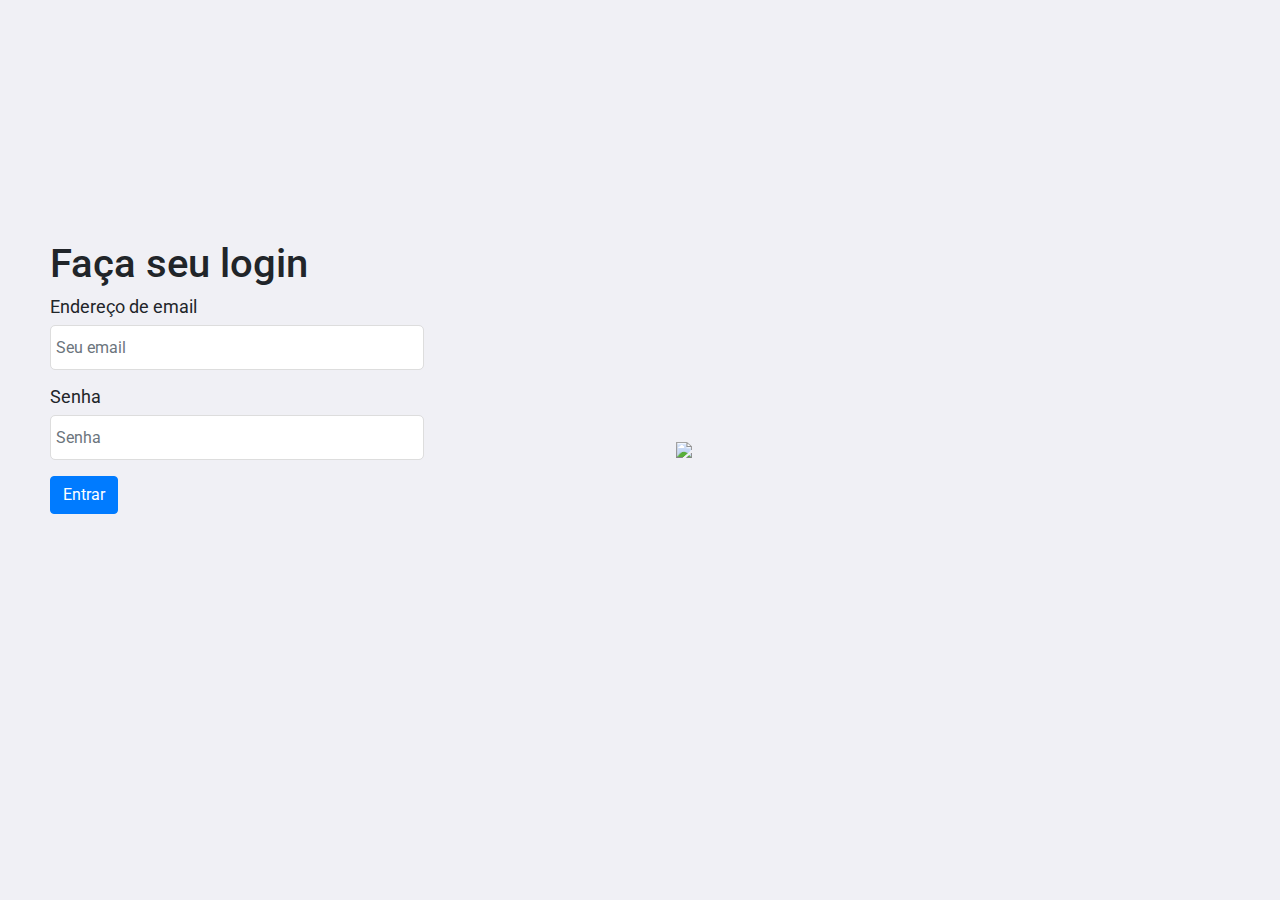
==== index.html @ 2daf0a1e "Create full website front-end" ====
<!DOCTYPE html>
<html lang="pt-br">
<head>
  <meta charset="UTF-8">
  <meta name="viewport" content="width=device-width, initial-scale=1.0">
  <link href="https://fonts.googleapis.com/css2?family=Roboto:ital,wght@0,400;0,500;0,700;1,400;1,500&display=swap" rel="stylesheet">
  <link rel="stylesheet" href="https://stackpath.bootstrapcdn.com/bootstrap/4.5.2/css/bootstrap.min.css" integrity="sha384-JcKb8q3iqJ61gNV9KGb8thSsNjpSL0n8PARn9HuZOnIxN0hoP+VmmDGMN5t9UJ0Z" crossorigin="anonymous">
  <link rel="stylesheet" href="./assets/css/login.css" >
  <link rel="stylesheet" href="./assets/css/global.css" >
  <title>Login - TaskOrganizer</title>
</head>
<body>
  
  <div class="w-100 container-content">
    <div id="container-login">
      <h1>Faça seu login</h1>
      <form id="login-submit" action="/dashboard" method="GET">
        <div class="form-group">
          <label for="exampleInputEmail1">Endereço de email</label>
          <input type="text" class="form-control" id="exampleInputEmail1" aria-describedby="emailHelp" placeholder="Seu email">
        </div>
        <div class="form-group">
          <label for="exampleInputPassword1">Senha</label>
          <input type="password" class="form-control" id="exampleInputPassword1" placeholder="Senha">
        </div>
        <button type="submit" class="btn btn-primary">Entrar</button>
      </form>
    </div>
    <img src="assets/images/" />
  </div>

  <script src="https://code.jquery.com/jquery-3.5.1.slim.min.js" integrity="sha384-DfXdz2htPH0lsSSs5nCTpuj/zy4C+OGpamoFVy38MVBnE+IbbVYUew+OrCXaRkfj" crossorigin="anonymous"></script>
  <script src="https://cdn.jsdelivr.net/npm/popper.js@1.16.1/dist/umd/popper.min.js" integrity="sha384-9/reFTGAW83EW2RDu2S0VKaIzap3H66lZH81PoYlFhbGU+6BZp6G7niu735Sk7lN" crossorigin="anonymous"></script>
  <script src="https://stackpath.bootstrapcdn.com/bootstrap/4.5.2/js/bootstrap.min.js" integrity="sha384-B4gt1jrGC7Jh4AgTPSdUtOBvfO8shuf57BaghqFfPlYxofvL8/KUEfYiJOMMV+rV" crossorigin="anonymous"></script>
</body>
</html>
---- assets/css/login.css ----
body {
  background: #f0f0f5 !important;
}

.container-content {
  height: 100vh;
  display: flex;
  align-items: center;
}

#container-login {
  width: 45%;
  height: 420px;
  margin: 50px;
  border-radius: 5px;
}

#container-login input {
  width: 65%;
  background-color: #fff;
  border: 1px solid #ddd;
  height: 45px;
  border-radius: 5px;
  padding: 0 5px;
  outline: 0;
}
---- assets/css/global.css ----
* {
  margin: 0;
  padding: 0;
  box-sizing: border-box;
}

body {
  background-color: #fafafa;
  display: flex;
  justify-content: center;
  font: 400 18px 'Yanone Kaffeesatz', 'Roboto', sans-serif;
}
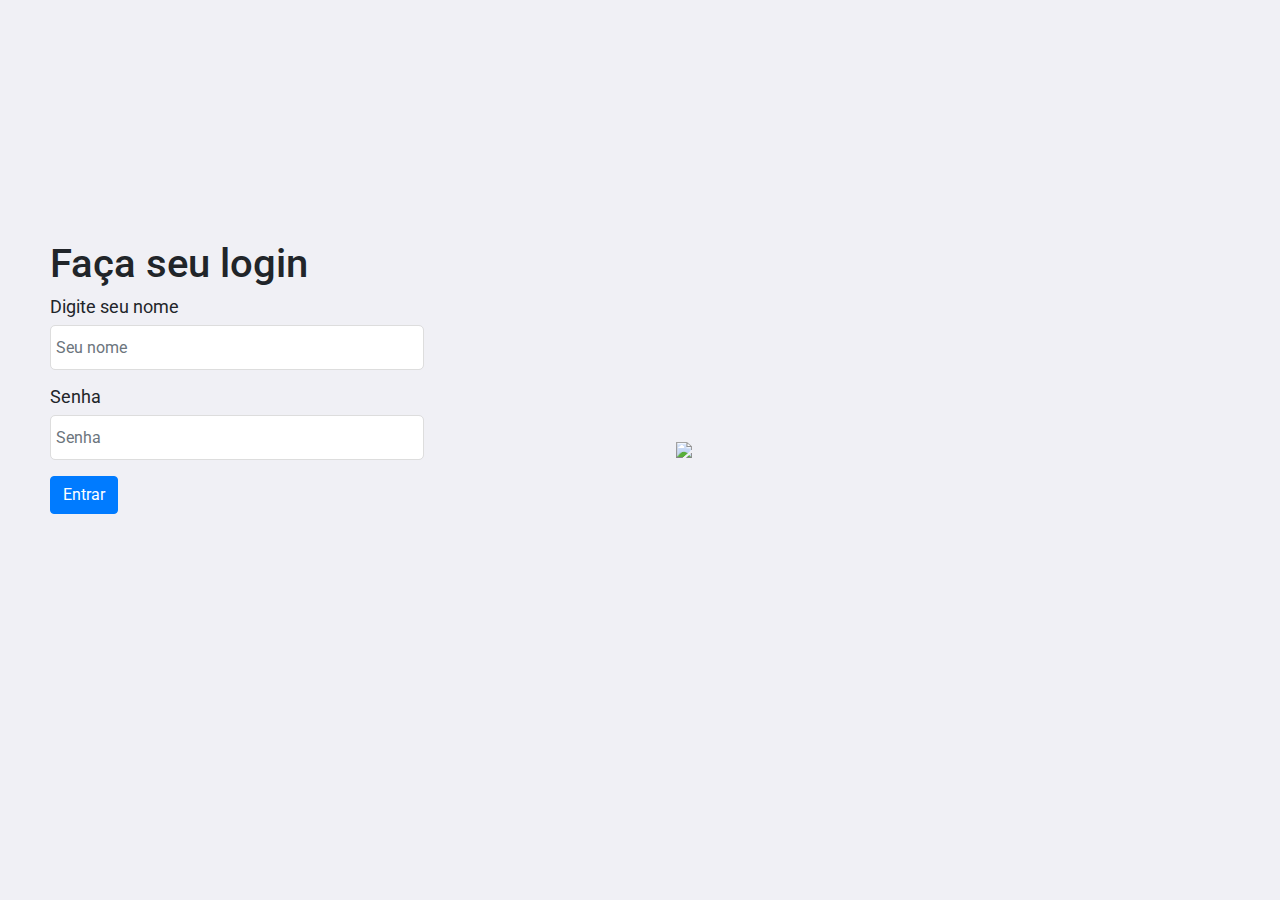
==== commit acc39bb0: "Finish implementation system of login" ====
--- a/index.html
+++ b/index.html
@@ -14,14 +14,14 @@
   <div class="w-100 container-content">
     <div id="container-login">
       <h1>Faça seu login</h1>
-      <form id="login-submit" action="/dashboard" method="GET">
+      <form id="login-submit">
         <div class="form-group">
-          <label for="exampleInputEmail1">Endereço de email</label>
-          <input type="text" class="form-control" id="exampleInputEmail1" aria-describedby="emailHelp" placeholder="Seu email">
+          <label for="exampleInputEmail1">Digite seu nome</label>
+          <input data-type="username" type="text" class="form-control" id="exampleInputEmail1" placeholder="Seu nome">
         </div>
         <div class="form-group">
           <label for="exampleInputPassword1">Senha</label>
-          <input type="password" class="form-control" id="exampleInputPassword1" placeholder="Senha">
+          <input data-type="password" type="password" class="form-control" id="exampleInputPassword1" placeholder="Senha">
         </div>
         <button type="submit" class="btn btn-primary">Entrar</button>
       </form>
@@ -32,5 +32,7 @@
   <script src="https://code.jquery.com/jquery-3.5.1.slim.min.js" integrity="sha384-DfXdz2htPH0lsSSs5nCTpuj/zy4C+OGpamoFVy38MVBnE+IbbVYUew+OrCXaRkfj" crossorigin="anonymous"></script>
   <script src="https://cdn.jsdelivr.net/npm/popper.js@1.16.1/dist/umd/popper.min.js" integrity="sha384-9/reFTGAW83EW2RDu2S0VKaIzap3H66lZH81PoYlFhbGU+6BZp6G7niu735Sk7lN" crossorigin="anonymous"></script>
   <script src="https://stackpath.bootstrapcdn.com/bootstrap/4.5.2/js/bootstrap.min.js" integrity="sha384-B4gt1jrGC7Jh4AgTPSdUtOBvfO8shuf57BaghqFfPlYxofvL8/KUEfYiJOMMV+rV" crossorigin="anonymous"></script>
+  <script src="/assets/js/axios.min.js"></script>
+  <script src="/assets/js/login.js"></script>
 </body>
 </html>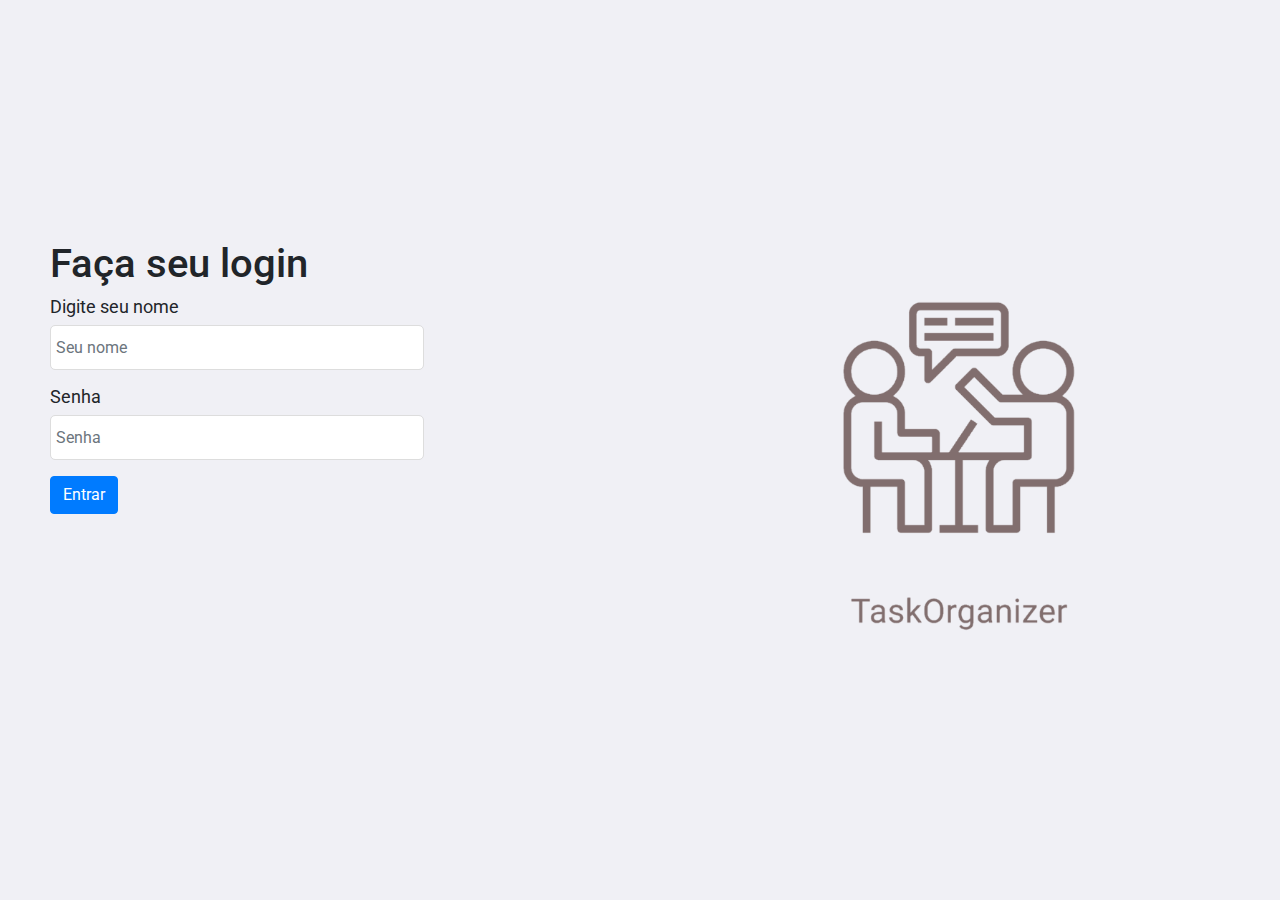
==== commit 89117861: "Logout option leave of dashboard" ====
--- a/index.html
+++ b/index.html
@@ -26,7 +26,7 @@
         <button type="submit" class="btn btn-primary">Entrar</button>
       </form>
     </div>
-    <img src="assets/images/" />
+    <img src="/assets/images/logo.png" class="logo-initial" />
   </div>
 
   <script src="https://code.jquery.com/jquery-3.5.1.slim.min.js" integrity="sha384-DfXdz2htPH0lsSSs5nCTpuj/zy4C+OGpamoFVy38MVBnE+IbbVYUew+OrCXaRkfj" crossorigin="anonymous"></script>
--- a/assets/css/login.css
+++ b/assets/css/login.css
@@ -24,3 +24,7 @@
   padding: 0 5px;
   outline: 0;
 }
+
+.logo-initial {
+  width: 45%;
+}
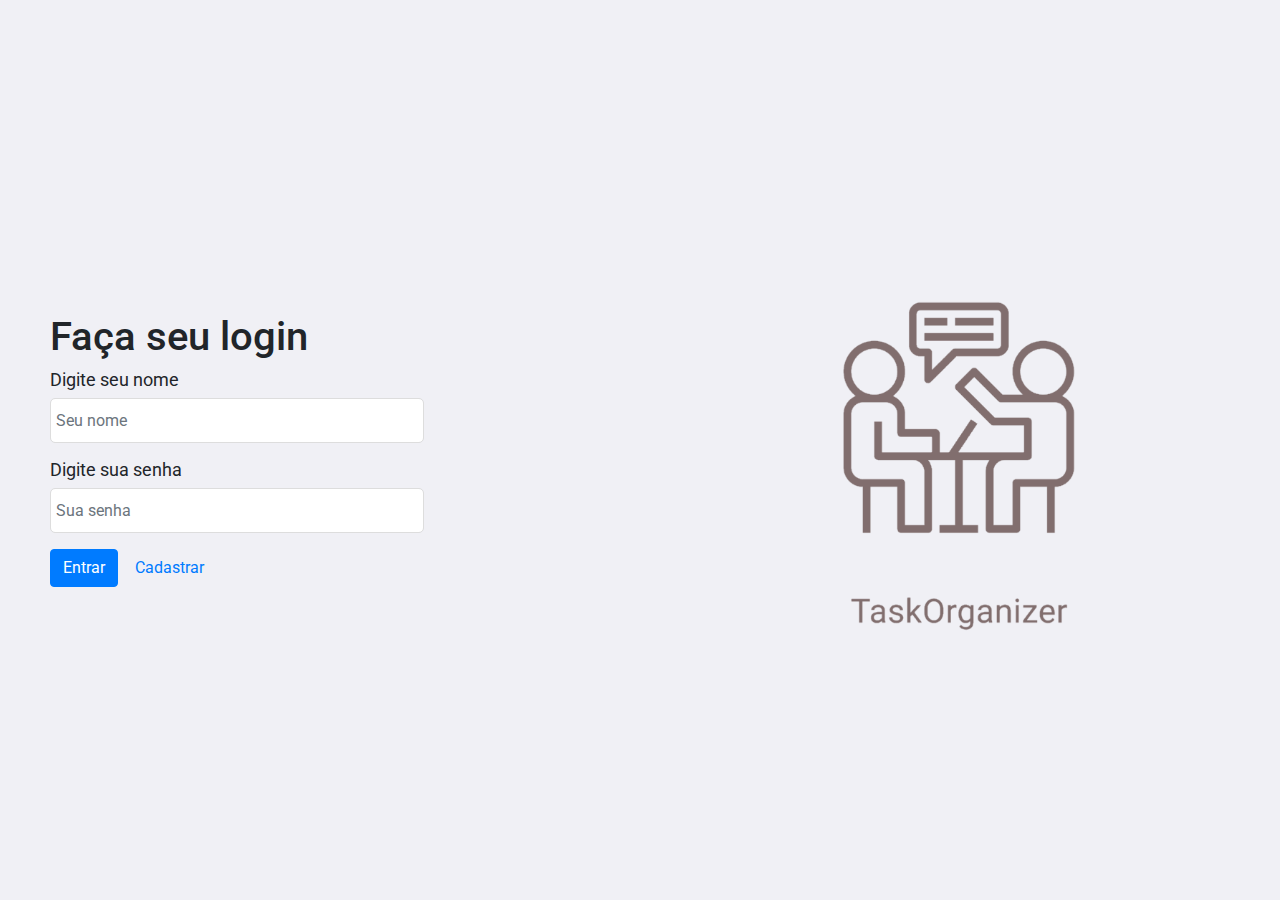
==== commit 8a7a84a2: "Render rewarded points of conclusion task" ====
--- a/index.html
+++ b/index.html
@@ -7,6 +7,7 @@
   <link rel="stylesheet" href="https://stackpath.bootstrapcdn.com/bootstrap/4.5.2/css/bootstrap.min.css" integrity="sha384-JcKb8q3iqJ61gNV9KGb8thSsNjpSL0n8PARn9HuZOnIxN0hoP+VmmDGMN5t9UJ0Z" crossorigin="anonymous">
   <link rel="stylesheet" href="./assets/css/login.css" >
   <link rel="stylesheet" href="./assets/css/global.css" >
+  <link rel="shortcut icon" href="./assets/images/logo.png" type="image/x-icon">
   <title>Login - TaskOrganizer</title>
 </head>
 <body>
@@ -20,10 +21,11 @@
           <input data-type="username" type="text" class="form-control" id="exampleInputEmail1" placeholder="Seu nome">
         </div>
         <div class="form-group">
-          <label for="exampleInputPassword1">Senha</label>
-          <input data-type="password" type="password" class="form-control" id="exampleInputPassword1" placeholder="Senha">
+          <label for="exampleInputPassword1">Digite sua senha</label>
+          <input data-type="password" type="password" class="form-control" id="exampleInputPassword1" placeholder="Sua senha">
         </div>
         <button type="submit" class="btn btn-primary">Entrar</button>
+        <a href="/register"><button type="button" class="btn btn-link">Cadastrar</button></a>
       </form>
     </div>
     <img src="/assets/images/logo.png" class="logo-initial" />
--- a/assets/css/login.css
+++ b/assets/css/login.css
@@ -10,8 +10,7 @@
 
 #container-login {
   width: 45%;
-  height: 420px;
-  margin: 50px;
+  margin: 0 50px 0 50px;
   border-radius: 5px;
 }
 
--- a/assets/css/global.css
+++ b/assets/css/global.css
@@ -9,4 +9,21 @@
   display: flex;
   justify-content: center;
   font: 400 18px 'Yanone Kaffeesatz', 'Roboto', sans-serif;
+}
+
+::-webkit-scrollbar {
+  width: 5px;
+}
+
+::-webkit-scrollbar-track {
+  background: #e0e0e0;
+}
+
+::-webkit-scrollbar-thumb {
+  background: #e02041;
+  border-radius: 5px;
+}
+
+::-webkit-scrollbar-thumb:hover {
+  background: #b91c36;
 }